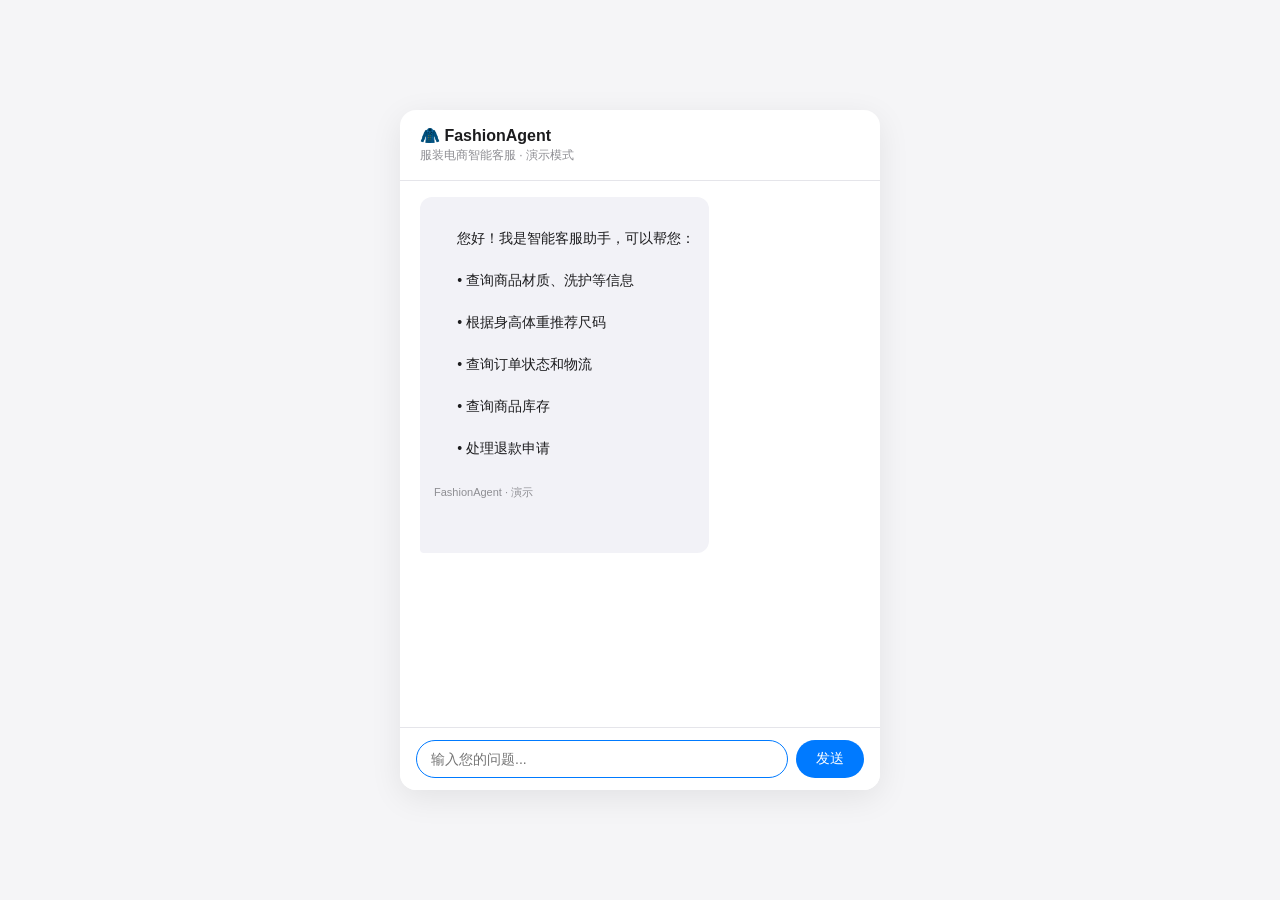
==== frontend/index.html @ c239b333 "feat: ReAct 循环替代硬编码工具调度 + 5 项代码审查修复 核心变更 — 工具调度从 if-else 调用链升级为 LLM 自主决策： - 新增 app/tools/_registry.p" ====
<!DOCTYPE html>
<html lang="zh-CN">
<head>
<meta charset="UTF-8">
<meta name="viewport" content="width=device-width, initial-scale=1.0">
<title>FashionAgent 客服演示</title>
<style>
  * { margin: 0; padding: 0; box-sizing: border-box; }
  body { font-family: -apple-system, 'Segoe UI', Roboto, sans-serif; background: #f5f5f7; height: 100vh; display: flex; justify-content: center; align-items: center; }
  .chat { width: 480px; height: 680px; background: #fff; border-radius: 16px; box-shadow: 0 8px 32px rgba(0,0,0,.08); display: flex; flex-direction: column; overflow: hidden; }
  .chat-header { padding: 16px 20px; border-bottom: 1px solid #e5e5ea; }
  .chat-header h1 { font-size: 16px; font-weight: 600; color: #1c1c1e; }
  .chat-header p { font-size: 12px; color: #8e8e93; margin-top: 2px; }
  .messages { flex: 1; overflow-y: auto; padding: 16px 20px; display: flex; flex-direction: column; gap: 12px; }
  .msg { max-width: 80%; padding: 10px 14px; border-radius: 12px; font-size: 14px; line-height: 1.5; white-space: pre-wrap; }
  .msg.user { align-self: flex-end; background: #007aff; color: #fff; border-bottom-right-radius: 4px; }
  .msg.agent { align-self: flex-start; background: #f2f2f7; color: #1c1c1e; border-bottom-left-radius: 4px; }
  .msg .meta { font-size: 11px; color: #8e8e93; margin-top: 4px; }
  .msg.user .meta { color: rgba(255,255,255,.7); }
  .input-area { padding: 12px 16px; border-top: 1px solid #e5e5ea; display: flex; gap: 8px; background: #fff; }
  .input-area input { flex: 1; padding: 10px 14px; border: 1px solid #e5e5ea; border-radius: 20px; font-size: 14px; outline: none; }
  .input-area input:focus { border-color: #007aff; }
  .input-area button { padding: 10px 20px; background: #007aff; color: #fff; border: none; border-radius: 20px; font-size: 14px; cursor: pointer; }
  .input-area button:disabled { opacity: .5; cursor: not-allowed; }
  .loading { align-self: flex-start; color: #8e8e93; font-size: 13px; padding: 8px 0; }
</style>
</head>
<body>
<div class="chat">
  <div class="chat-header">
    <h1>🧥 FashionAgent</h1>
    <p>服装电商智能客服 · 演示模式</p>
  </div>
  <div class="messages" id="messages">
    <div class="msg agent">
      您好！我是智能客服助手，可以帮您：<br>
      • 查询商品材质、洗护等信息<br>
      • 根据身高体重推荐尺码<br>
      • 查询订单状态和物流<br>
      • 查询商品库存<br>
      • 处理退款申请
      <div class="meta">FashionAgent · 演示</div>
    </div>
  </div>
  <div class="input-area">
    <input type="text" id="input" placeholder="输入您的问题..." autofocus>
    <button id="sendBtn">发送</button>
  </div>
</div>

<script>
const messages = document.getElementById('messages');
const input = document.getElementById('input');
const sendBtn = document.getElementById('sendBtn');

let sessionIdx = 0;

function addMessage(text, role, metaText) {
  const div = document.createElement('div');
  div.className = `msg ${role}`;
  div.textContent = text;
  if (metaText) {
    const meta = document.createElement('div');
    meta.className = 'meta';
    meta.textContent = metaText;
    div.appendChild(meta);
  }
  messages.appendChild(div);
  messages.scrollTop = messages.scrollHeight;
}

function showLoading() {
  const div = document.createElement('div');
  div.className = 'loading';
  div.id = 'loading';
  div.textContent = '思考中...';
  messages.appendChild(div);
  messages.scrollTop = messages.scrollHeight;
}

function hideLoading() {
  const el = document.getElementById('loading');
  if (el) el.remove();
}

async function send() {
  const text = input.value.trim();
  if (!text) return;

  input.value = '';
  sendBtn.disabled = true;
  addMessage(text, 'user');

  showLoading();

  try {
    sessionIdx++;
    const res = await fetch('/api/chat', {
      method: 'POST',
      headers: { 'Content-Type': 'application/json' },
      body: JSON.stringify({
        session_id: `demo_${sessionIdx}`,
        user_id: 1,
        message: text
      })
    });
    const data = await res.json();
    hideLoading();
    const meta = `意图：${data.intent} · 置信度：${(data.confidence * 100).toFixed(0)}%`;
    addMessage(data.answer, 'agent', meta);
  } catch (err) {
    hideLoading();
    addMessage('请求失败，请确认服务是否运行。', 'agent');
  } finally {
    sendBtn.disabled = false;
    input.focus();
  }
}

sendBtn.addEventListener('click', send);
input.addEventListener('keydown', e => { if (e.key === 'Enter') send(); });
</script>
</body>
</html>
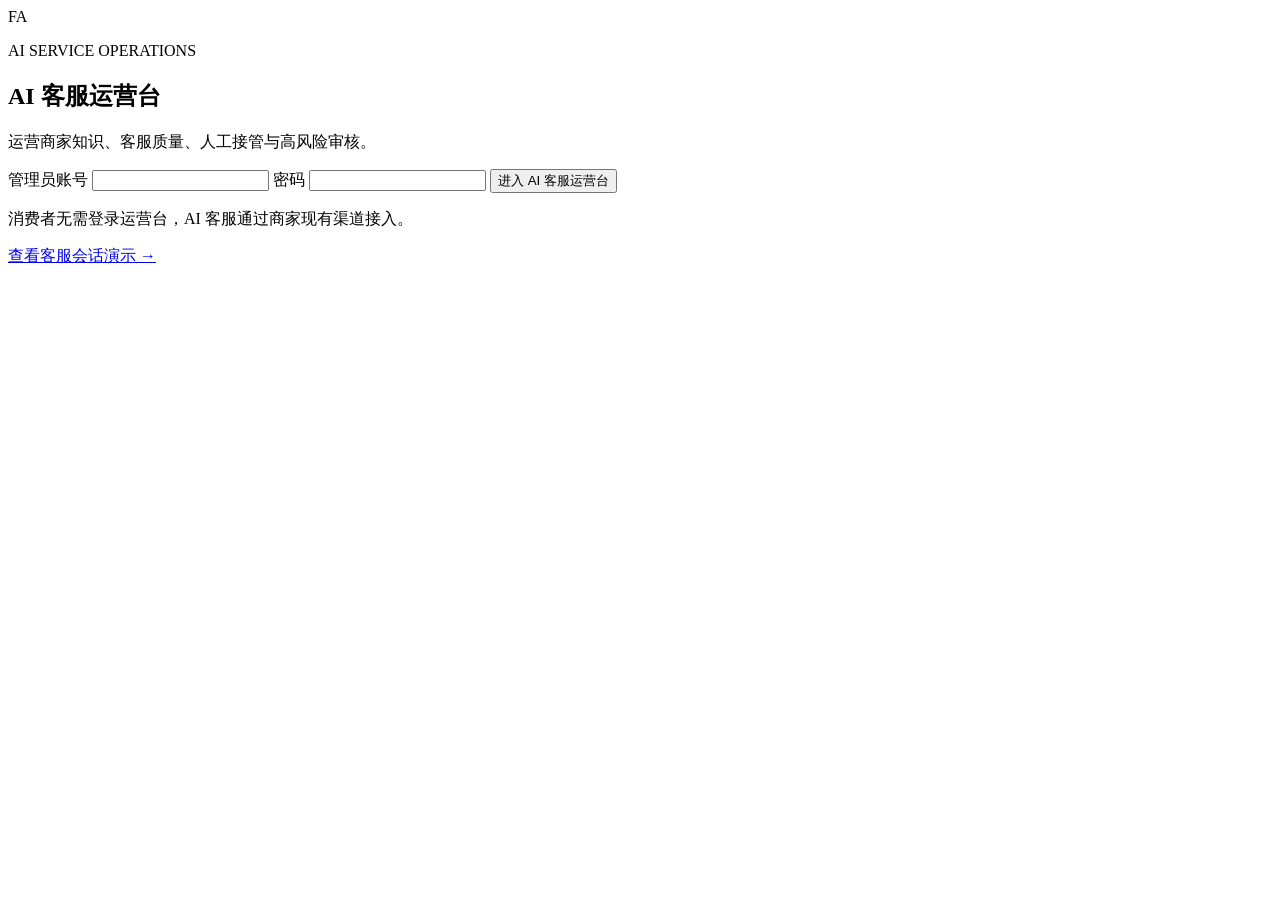
==== commit cd0492d7: "chore: 保存知识生命周期改造前稳定基线" ====
--- a/frontend/index.html
+++ b/frontend/index.html
@@ -1,124 +1,31 @@
 <!DOCTYPE html>
 <html lang="zh-CN">
 <head>
-<meta charset="UTF-8">
-<meta name="viewport" content="width=device-width, initial-scale=1.0">
-<title>FashionAgent 客服演示</title>
-<style>
-  * { margin: 0; padding: 0; box-sizing: border-box; }
-  body { font-family: -apple-system, 'Segoe UI', Roboto, sans-serif; background: #f5f5f7; height: 100vh; display: flex; justify-content: center; align-items: center; }
-  .chat { width: 480px; height: 680px; background: #fff; border-radius: 16px; box-shadow: 0 8px 32px rgba(0,0,0,.08); display: flex; flex-direction: column; overflow: hidden; }
-  .chat-header { padding: 16px 20px; border-bottom: 1px solid #e5e5ea; }
-  .chat-header h1 { font-size: 16px; font-weight: 600; color: #1c1c1e; }
-  .chat-header p { font-size: 12px; color: #8e8e93; margin-top: 2px; }
-  .messages { flex: 1; overflow-y: auto; padding: 16px 20px; display: flex; flex-direction: column; gap: 12px; }
-  .msg { max-width: 80%; padding: 10px 14px; border-radius: 12px; font-size: 14px; line-height: 1.5; white-space: pre-wrap; }
-  .msg.user { align-self: flex-end; background: #007aff; color: #fff; border-bottom-right-radius: 4px; }
-  .msg.agent { align-self: flex-start; background: #f2f2f7; color: #1c1c1e; border-bottom-left-radius: 4px; }
-  .msg .meta { font-size: 11px; color: #8e8e93; margin-top: 4px; }
-  .msg.user .meta { color: rgba(255,255,255,.7); }
-  .input-area { padding: 12px 16px; border-top: 1px solid #e5e5ea; display: flex; gap: 8px; background: #fff; }
-  .input-area input { flex: 1; padding: 10px 14px; border: 1px solid #e5e5ea; border-radius: 20px; font-size: 14px; outline: none; }
-  .input-area input:focus { border-color: #007aff; }
-  .input-area button { padding: 10px 20px; background: #007aff; color: #fff; border: none; border-radius: 20px; font-size: 14px; cursor: pointer; }
-  .input-area button:disabled { opacity: .5; cursor: not-allowed; }
-  .loading { align-self: flex-start; color: #8e8e93; font-size: 13px; padding: 8px 0; }
-</style>
+  <meta charset="UTF-8">
+  <meta name="viewport" content="width=device-width, initial-scale=1.0">
+  <meta name="description" content="FashionAgent 电商 AI 客服自动化与辅助系统运营入口">
+  <title>AI 客服运营台登录 · FashionAgent</title>
+  <link rel="stylesheet" href="/css/app.css">
 </head>
 <body>
-<div class="chat">
-  <div class="chat-header">
-    <h1>🧥 FashionAgent</h1>
-    <p>服装电商智能客服 · 演示模式</p>
-  </div>
-  <div class="messages" id="messages">
-    <div class="msg agent">
-      您好！我是智能客服助手，可以帮您：<br>
-      • 查询商品材质、洗护等信息<br>
-      • 根据身高体重推荐尺码<br>
-      • 查询订单状态和物流<br>
-      • 查询商品库存<br>
-      • 处理退款申请
-      <div class="meta">FashionAgent · 演示</div>
-    </div>
-  </div>
-  <div class="input-area">
-    <input type="text" id="input" placeholder="输入您的问题..." autofocus>
-    <button id="sendBtn">发送</button>
-  </div>
-</div>
-
-<script>
-const messages = document.getElementById('messages');
-const input = document.getElementById('input');
-const sendBtn = document.getElementById('sendBtn');
-
-let sessionIdx = 0;
-
-function addMessage(text, role, metaText) {
-  const div = document.createElement('div');
-  div.className = `msg ${role}`;
-  div.textContent = text;
-  if (metaText) {
-    const meta = document.createElement('div');
-    meta.className = 'meta';
-    meta.textContent = metaText;
-    div.appendChild(meta);
-  }
-  messages.appendChild(div);
-  messages.scrollTop = messages.scrollHeight;
-}
-
-function showLoading() {
-  const div = document.createElement('div');
-  div.className = 'loading';
-  div.id = 'loading';
-  div.textContent = '思考中...';
-  messages.appendChild(div);
-  messages.scrollTop = messages.scrollHeight;
-}
-
-function hideLoading() {
-  const el = document.getElementById('loading');
-  if (el) el.remove();
-}
-
-async function send() {
-  const text = input.value.trim();
-  if (!text) return;
-
-  input.value = '';
-  sendBtn.disabled = true;
-  addMessage(text, 'user');
-
-  showLoading();
-
-  try {
-    sessionIdx++;
-    const res = await fetch('/api/chat', {
-      method: 'POST',
-      headers: { 'Content-Type': 'application/json' },
-      body: JSON.stringify({
-        session_id: `demo_${sessionIdx}`,
-        user_id: 1,
-        message: text
-      })
-    });
-    const data = await res.json();
-    hideLoading();
-    const meta = `意图：${data.intent} · 置信度：${(data.confidence * 100).toFixed(0)}%`;
-    addMessage(data.answer, 'agent', meta);
-  } catch (err) {
-    hideLoading();
-    addMessage('请求失败，请确认服务是否运行。', 'agent');
-  } finally {
-    sendBtn.disabled = false;
-    input.focus();
-  }
-}
-
-sendBtn.addEventListener('click', send);
-input.addEventListener('keydown', e => { if (e.key === 'Enter') send(); });
-</script>
+  <main class="login-shell">
+    <section class="login-card" aria-labelledby="loginTitle">
+      <div class="brand-mark" aria-hidden="true">FA</div>
+      <p class="eyebrow">AI SERVICE OPERATIONS</p>
+      <h1 id="loginTitle">AI 客服运营台</h1>
+      <p class="muted">运营商家知识、客服质量、人工接管与高风险审核。</p>
+      <form id="merchantLoginForm" novalidate>
+        <label for="username">管理员账号</label>
+        <input type="text" id="username" autocomplete="username" required>
+        <label for="password">密码</label>
+        <input type="password" id="password" autocomplete="current-password" required>
+        <button class="button primary wide" id="loginBtn" type="submit">进入 AI 客服运营台</button>
+      </form>
+      <p class="form-error" id="loginError" role="alert"></p>
+      <p class="security-note">消费者无需登录运营台，AI 客服通过商家现有渠道接入。</p>
+      <a class="demo-preview-link" href="/demo-chat.html">查看客服会话演示 →</a>
+    </section>
+  </main>
+  <script type="module" src="/js/merchant-login.js"></script>
 </body>
 </html>
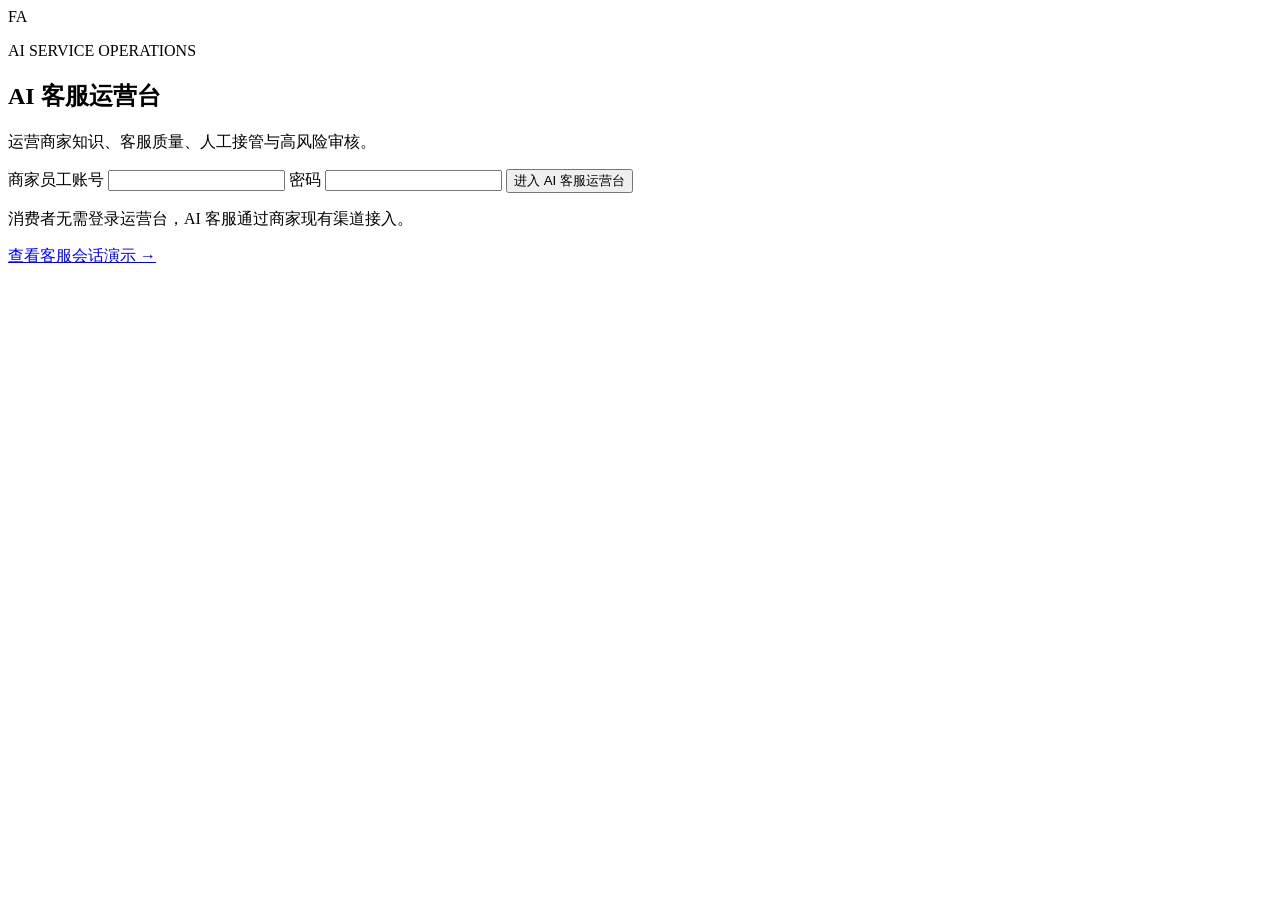
==== commit 02a2623e: "feat: 完善 Agent 安全、记忆与租户运营能力 - 增加安全边界、工具执行预算与 ReAct 恢复机制  - 实现分层记忆、员工 RBAC、AgentOps 与审计接口  - 补充历史感知 R" ====
--- a/frontend/index.html
+++ b/frontend/index.html
@@ -15,7 +15,7 @@
       <h1 id="loginTitle">AI 客服运营台</h1>
       <p class="muted">运营商家知识、客服质量、人工接管与高风险审核。</p>
       <form id="merchantLoginForm" novalidate>
-        <label for="username">管理员账号</label>
+        <label for="username">商家员工账号</label>
         <input type="text" id="username" autocomplete="username" required>
         <label for="password">密码</label>
         <input type="password" id="password" autocomplete="current-password" required>
